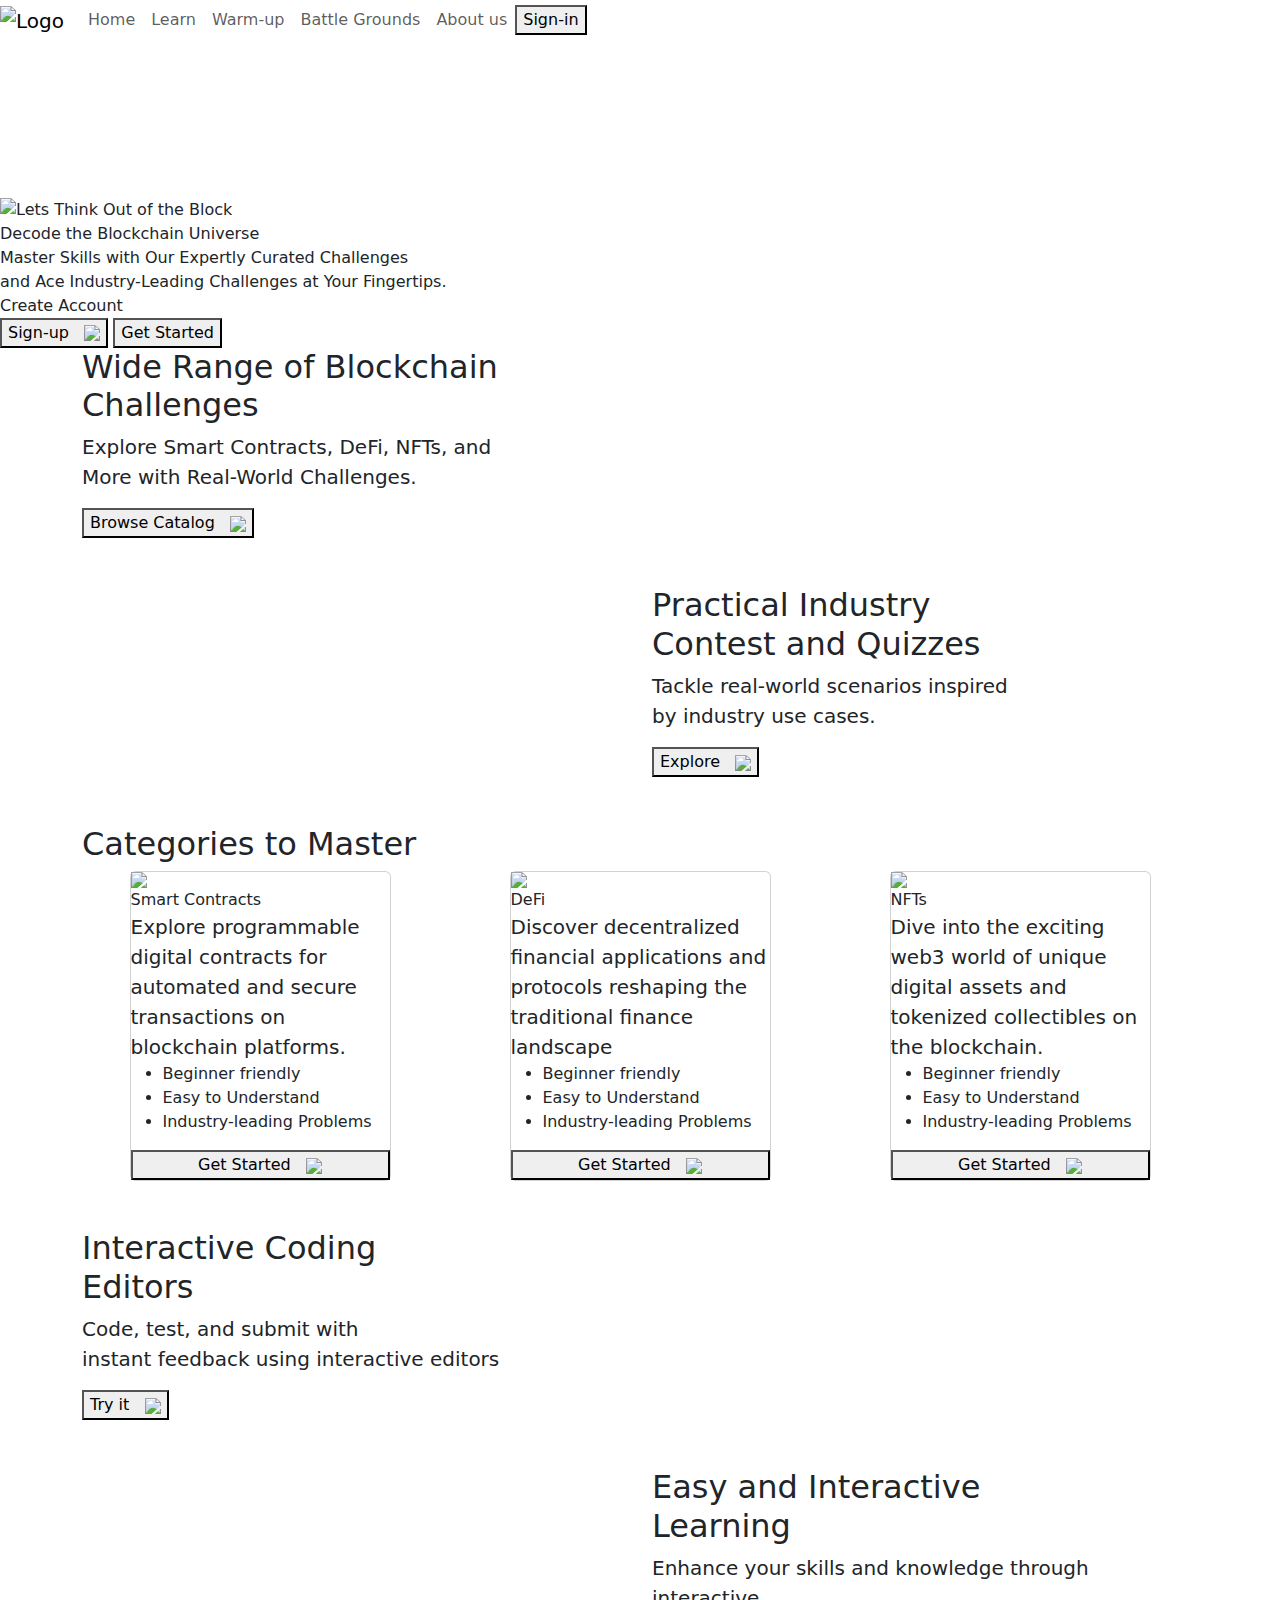
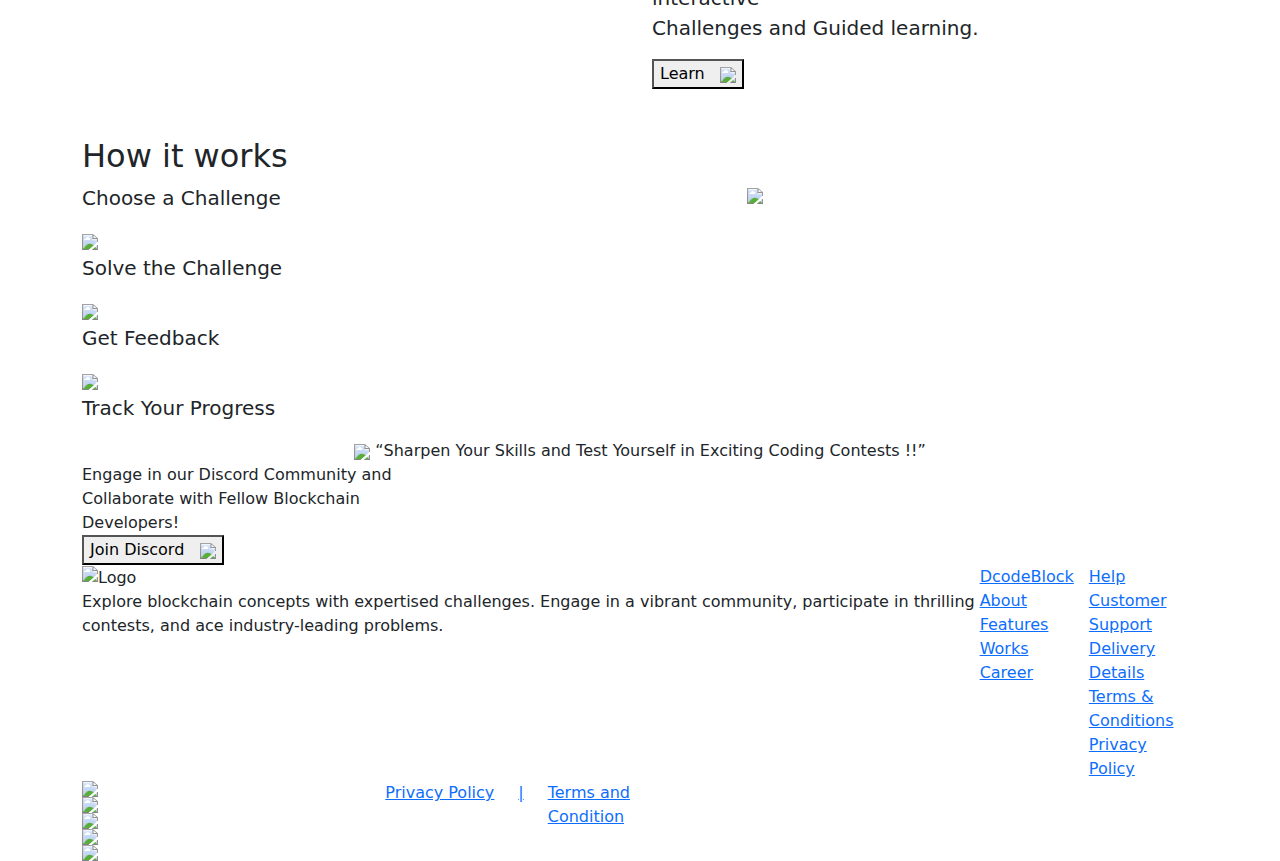
==== HeroPage/index.html @ be090e19 "Create index.html" ====
<!DOCTYPE html>
<html lang="en">
<head>
  <meta charset="UTF-8">
  <meta http-equiv="X-UA-Compatible" content="IE=edge">
  <meta name="viewport" content="width=device-width, initial-scale=1.0, shrink-to-fit=no">
  <link rel="preconnect" href="https://fonts.googleapis.com">
<link rel="preconnect" href="https://fonts.gstatic.com" crossorigin>
<link href="https://fonts.googleapis.com/css2?family=Poppins:ital,wght@0,100;0,200;0,300;0,400;0,500;0,600;0,700;0,800;0,900;1,100;1,200;1,300;1,400;1,500;1,600;1,700;1,800;1,900&display=swap" rel="stylesheet">

<link rel="preconnect" href="https://fonts.googleapis.com">
<link rel="preconnect" href="https://fonts.gstatic.com" crossorigin>
<link href="https://fonts.googleapis.com/css2?family=Plus+Jakarta+Sans:ital,wght@0,200..800;1,200..800&family=Poppins:ital,wght@0,100;0,200;0,300;0,400;0,500;0,600;0,700;0,800;0,900;1,100;1,200;1,300;1,400;1,500;1,600;1,700;1,800;1,900&display=swap" rel="stylesheet">

<link rel="preconnect" href="https://fonts.googleapis.com">
<link rel="preconnect" href="https://fonts.gstatic.com" crossorigin>
<link href="https://fonts.googleapis.com/css2?family=Overlock+SC&display=swap" rel="stylesheet">

<link href="https://cdn.jsdelivr.net/npm/bootstrap@5.3.3/dist/css/bootstrap.min.css" rel="stylesheet" integrity="sha384-QWTKZyjpPEjISv5WaRU9OFeRpok6YctnYmDr5pNlyT2bRjXh0JMhjY6hW+ALEwIH" crossorigin="anonymous">

<script src="https://cdn.jsdelivr.net/npm/@popperjs/core@2.11.8/dist/umd/popper.min.js" integrity="sha384-I7E8VVD/ismYTF4hNIPjVp/Zjvgyol6VFvRkX/vR+Vc4jQkC+hVqc2pM8ODewa9r" crossorigin="anonymous"></script>
<script src="https://cdn.jsdelivr.net/npm/bootstrap@5.3.3/dist/js/bootstrap.min.js" integrity="sha384-0pUGZvbkm6XF6gxjEnlmuGrJXVbNuzT9qBBavbLwCsOGabYfZo0T0to5eqruptLy" crossorigin="anonymous"></script>
<script src="https://code.jquery.com/jquery-3.5.1.slim.min.js"></script>
<script src="https://cdn.jsdelivr.net/npm/@popperjs/core@2.5.3/dist/umd/popper.min.js"></script>
<script src="https://stackpath.bootstrapcdn.com/bootstrap/4.5.2/js/bootstrap.min.js"></script>
<!-- Bootstrap CSS -->
<link href="https://cdn.jsdelivr.net/npm/bootstrap@5.3.3/dist/css/bootstrap.min.css" rel="stylesheet" integrity="sha384-QWTKZyjpPEjISv5WaRU9OFeRpok6YctnYmDr5pNlyT2bRjXh0JMhjY6hW+ALEwIH" crossorigin="anonymous">


<link rel="stylesheet" href="style.css">
  <title>HomePage</title>
</head>
<body>
  
<nav class="navbar navbar-expand-md py-0 bg-custom">
  <a class="navbar-brand py-0" href="#"><img src="imgs/LogodcbBG.png" alt="Logo"></a>
  <button class="navbar-toggler" type="button" data-toggle="collapse" data-target="#navbarNav" aria-controls="navbarNav" aria-expanded="false" aria-label="Toggle navigation">
      <span class="navbar-toggler-icon" style="background-color: white;"></span>
  </button>
  <div class="collapse navbar-collapse" id="navbarNav">
      <ul class="navbar-nav">
          <li class="nav-item">
              <a class="nav-link" href="#">Home</a>
          </li>
          <li class="nav-item">
              <a class="nav-link" href="#">Learn</a>
          </li>
          <li class="nav-item">
              <a class="nav-link" href="#">Warm-up</a>
          </li>
          <li class="nav-item">
              <a class="nav-link" href="#">Battle Grounds</a>
          </li>
          <li class="nav-item">
              <a class="nav-link" href="#">About us</a>
          </li>
      </ul>
      <div class="grpButton">
          <button class="catalog-button d-none d-xxl-inline">Catalog</button>
          <button class="signin-button d-none d-xl-inline">Sign-in</button>
      </div>
  </div>
</nav>


<div class="heroSection">
  <video autoplay loop muted plays-inline class="bg-video">
  <source src="imgs/bgvideodcb.mp4" type="video/mp4" autoplay>
</video>

  <div class="ThinkBlock img-fluid"> <img src="imgs/heading.svg" alt="Lets Think Out of the Block">
  </div>
  <div class="HeadDescription">Decode the Blockchain Universe<br>
    Master Skills with Our Expertly Curated Challenges<br>
    and Ace Industry-Leading Challenges at Your Fingertips.</div>
  <div class="ButTop">Create Account</div>
  <div class="headgrpBut">
    <button class="HeroSignup">Sign-up&nbsp;&nbsp;&nbsp;<span><img src="imgs/arrow.svg"></span></button>
    <button class="GetStarted">Get Started</button>
  </div>
</div>

<section id="sec1" class="bg-img-sec2">
  <div class="container">
    <div id="sec1-1" class="row align-items-center content">
      <div class="col-lg-6 mb-5 order-2 order-lg-1">
          <h2>Wide Range of Blockchain<br>
              Challenges</h2>
          <p class="lead">Explore Smart Contracts, DeFi, NFTs, and<br>
              More with Real-World Challenges.</p>
          <button class="comButton">Browse Catalog&nbsp;&nbsp;&nbsp;<span><img src="imgs/arrow.svg"></span></button>
      </div>
      <div class="col-lg-6 secImg-right order-1 order-lg-2">
          <img src="imgs/kidcoding.png" alt="" class="img-fluid">
      </div>
    </div>

    <div id="sec1-2" class="row align-items-center justify-content-center">
      <div class="col-lg-6 secImg-right">
          <img src="imgs/img2sec1.png" alt="" class="img-fluid">
      </div>
      <div class="practicalDesc col-lg-6 ml-5 mb-5">
        <h2>Practical Industry<br>
          Contest and Quizzes</h2>
        <p class="lead">Tackle real-world scenarios inspired<br>
          by industry use cases.</p>
        <button class="comButton">Explore&nbsp;&nbsp;&nbsp;<span><img src="imgs/arrow.svg"></span></button>
      </div>
    </div>
  </div>
</section>

<section id="cardSection">
  <div class="container">
    <h2>Categories to Master</h2>

          <div class="row justify-content-center">

            <div class="col-md-3 mb-5 ">
              <div class="card">
                <img src="imgs/imgcard1.svg" class="cardImg">
            <div class="cardName">Smart Contracts</div>
            <div class="cardDesc lead">Explore programmable digital contracts
              for automated and secure transactions
              on blockchain platforms.</div>
              <ul>
                <li>Beginner friendly</li>
                <li>Easy to Understand</li>
                <li>Industry-leading Problems</li>
              </ul>
              <button class="cardButton">Get Started&nbsp;&nbsp;&nbsp;<span><img src="imgs/arrow.svg"></span></button>
              </div>
            </div>
            <!-- Card 2 -->
            <div class="col-md-3 mb-5 offset-md-1">
              <div class="card">
                <img src="imgs/imgcard2.svg" class="cardImg">
            <div class="cardName">DeFi</div>
            <div class="cardDesc lead">Discover decentralized financial
              applications and protocols reshaping
              the traditional finance landscape</div>
              <ul>
                <li>Beginner friendly</li>
                <li>Easy to Understand</li>
                <li>Industry-leading Problems</li>
              </ul>
              <button class="cardButton">Get Started&nbsp;&nbsp;&nbsp;<span><img src="imgs/arrow.svg"></span></button>
              </div>
            </div>
            <!-- Card 3 -->
            <div class="col-md-3 mb-5 offset-md-1">
              <div class="card">
                <img src="imgs/imgcard3.svg" class="cardImg">
            <div class="cardName">NFTs</div>
            <div class="cardDesc lead">Dive into the exciting web3 world of unique digital
              assets and tokenized collectibles
              on the blockchain.</div>
              <ul>
                <li>Beginner friendly</li>
                <li>Easy to Understand</li>
                <li>Industry-leading Problems</li>
              </ul>
              <button class="cardButton">Get Started&nbsp;&nbsp;&nbsp;<span><img src="imgs/arrow.svg"></span></button>
              </div>
            </div>
          </div>
        </div>

</section>

<section id="sec2" class="bg-img-sec2">
  <div class="container">
    <div id="sec2-1" class="row align-items-center content">
      <div class="col-lg-6 mb-5 order-2 order-lg-1">
          <h2>Interactive Coding<br>
            Editors</h2>
          <p class="lead">Code, test, and submit with<br>
            instant feedback using interactive editors</p>
          <button class="comButton">Try it&nbsp;&nbsp;&nbsp;<span><img src="imgs/arrow.svg"></span></button>
      </div>
      <div class="col-lg-6 order-1 order-lg-2">
          <img src="imgs/editor.svg" alt="" class="img-fluid">
      </div>
    </div>

    <div id="sec2-2" class="row align-items-center justify-content-center">
      <div class="col-lg-6 secImg">
          <img src="imgs/img-1.png" alt="" class="img-fluid">
      </div>
      <div class="editor col-lg-6 ml-5 mb-5">
        <h2>Easy and Interactive<br>
          Learning</h2>
        <p class="lead">Enhance your skills and knowledge through interactive<br>
          Challenges and Guided learning.</p>
        <button class="comButton">Learn&nbsp;&nbsp;&nbsp;<span><img src="imgs/arrow.svg"></span></button>
      </div>
    </div>
  </div>
</section>

<section id="motoSection">
  <div class="container">
    <h2>How it works</h2>

          <div class="row justify-content-center">
            <div class="col-md-7">
              <div class="processflow">
                <p class="lead">Choose a Challenge</p>
                <img src="imgs/Arr1.svg">
                <p class="lead">Solve the Challenge</p>
                <img src="imgs/Arr1.svg">
                <p class="lead">Get Feedback</p>
                <img src="imgs/Arr1.svg">
                <p class="lead">Track Your Progress</p>
              </div>
            </div>

            <div class="col-md-5">
            <img src="imgs/Phrase.svg" class="phrase img-fluid">
            </div>
</div>

<div class="row justify-content-center">
    <div class="quote text-center">
      <span><img src="imgs/quotecomma.png" class="top-left-image"></span>
      <span class="quote-text">“Sharpen Your Skills and Test Yourself in Exciting Coding Contests !!”</span>
    </div>
  </div>
</div>
</section>

<section id="discord">
  <div class="container">
    <div class="comText">Engage in our Discord Community and<br>Collaborate with Fellow Blockchain<br>Developers!</div>
    <button class="comButton">Join Discord&nbsp;&nbsp;&nbsp;<span><img src="imgs/arrow.svg"></span></button>
  </div>
</section>


<section id="footer">
  <div class="container">
    <div class="info">

      <div class="row col-md-12">
        <div class="footer-content d-flex justify-content-between">
          <div class="logoDesc">
            <img src="imgs/LogodcbBG.png" alt="Logo" class="footerLogo">
            <p>Explore blockchain concepts with expertised challenges. Engage in a vibrant community, participate in thrilling contests, and ace industry-leading problems.</p>
          </div>
          <div class="grpclicks">
            <div class="row">
              <div class="col-md-6 more-info">
                <div class="click-upsHead"><a href="#">DcodeBlock</a></div>
                <div class="click-ups"><a href="#">About</a></div>
                <div class="click-ups"><a href="#">Features</a></div>
                <div class="click-ups"><a href="#">Works</a></div>
                <div class="click-ups"><a href="#">Career</a></div>
              </div>
              <div class="col-md-6 more-info">
                <div class="click-upsHead"><a href="#">Help</a></div>
                <div class="click-ups"><a href="#">Customer Support</a></div>
                <div class="click-ups"><a href="#">Delivery Details</a></div>
                <div class="click-ups"><a href="#">Terms & Conditions</a></div>
                <div class="click-ups"><a href="#">Privacy Policy</a></div>
              </div>
            </div>
          </div>
        </div>
      </div>
      <div class="row endFooter">
        <div class="col-3 row socials">
          <img src="imgs/insta.svg" class="logos">
          <img src="imgs/facebook.svg" class="logos">
          <img src="imgs/twitter.svg" class="logos">
          <img src="imgs/linkedin.svg" class="logos">
          <img src="imgs/youtube.svg" class="logos">
        </div>
        <div class="col-4 TnC">
          <div class="row">
            <div class="col text-end"><a href="#">Privacy Policy</a></div>
            <div class="col-auto"><a href="#">|</a></div>
            <div class="col text-start"><a href="#">Terms and Condition</a></div>
          </div>
        </div>
      </div>
    </div>
  </div>
</section>
<script src="https://code.jquery.com/jquery-3.6.0.min.js"></script>
<script src="https://cdn.jsdelivr.net/npm/bootstrap@5.3.3/dist/js/bootstrap.bundle.min.js"></script>
</body>
</html>
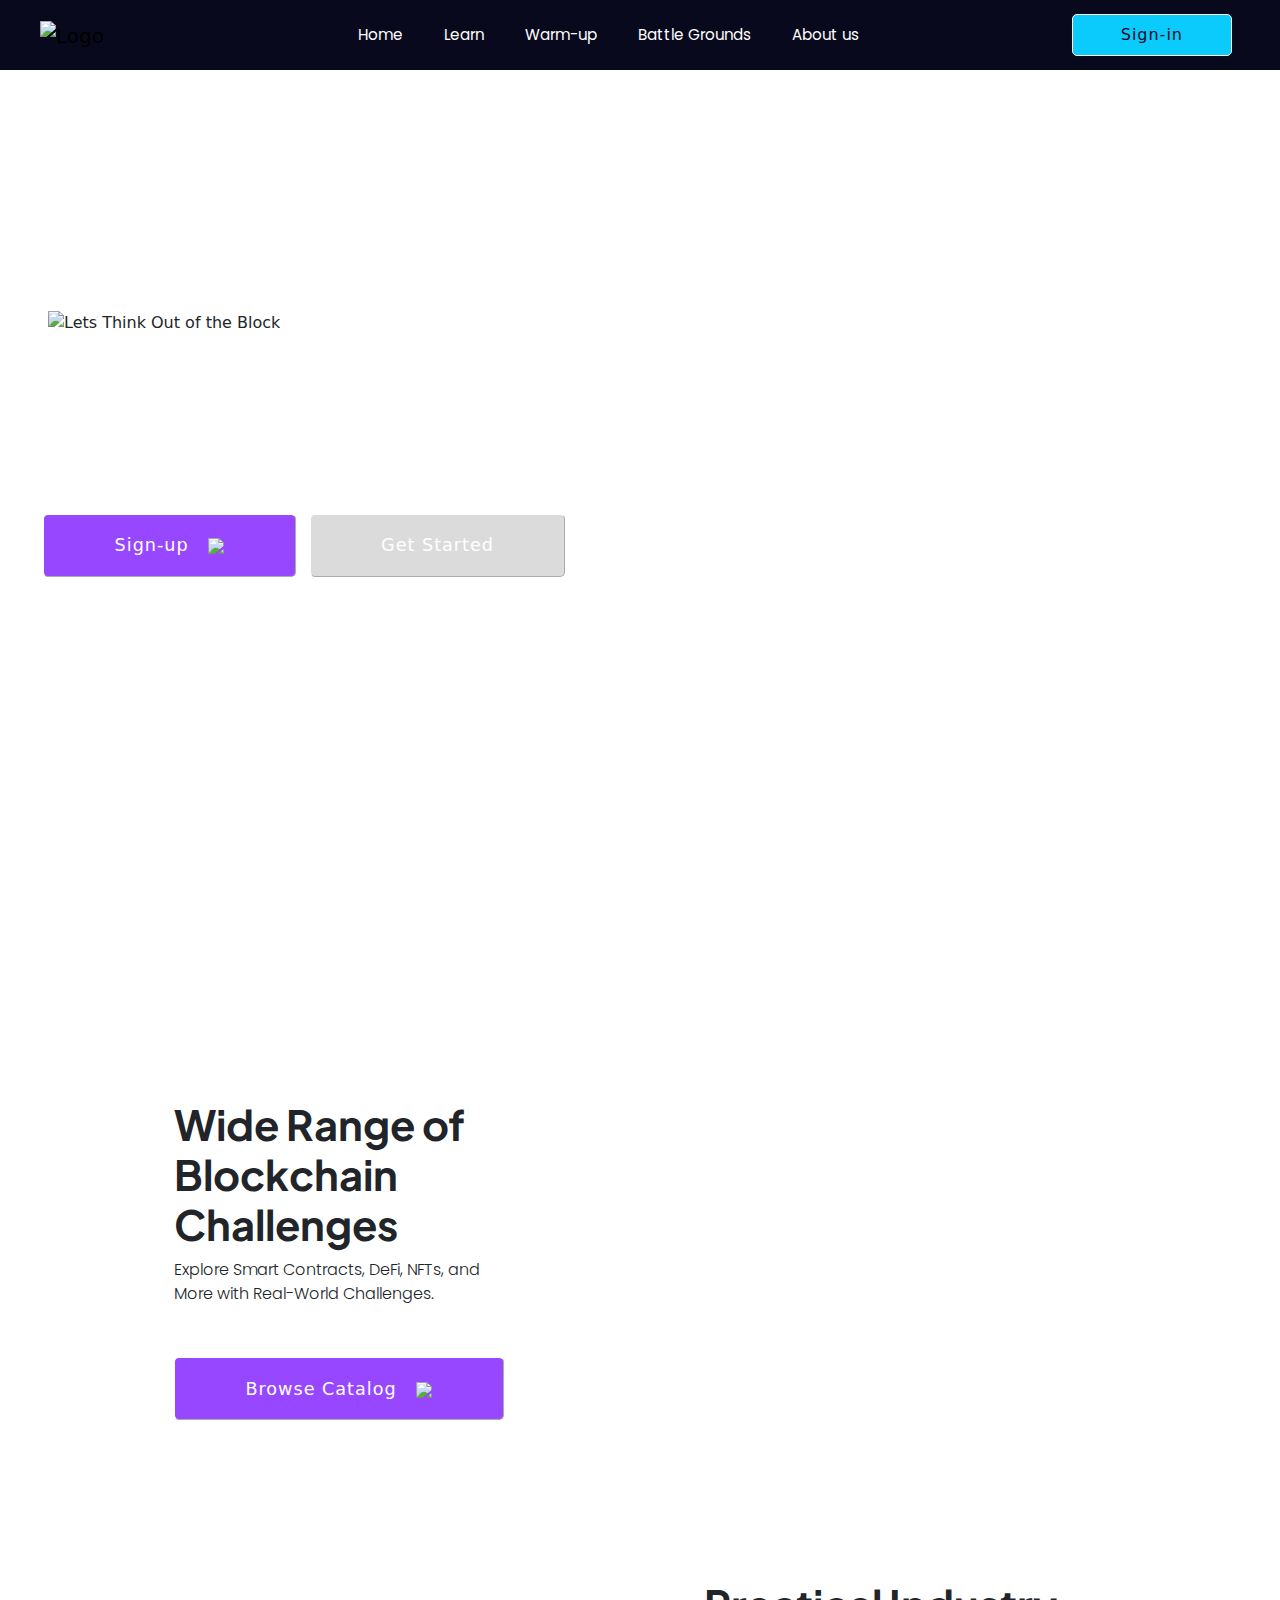
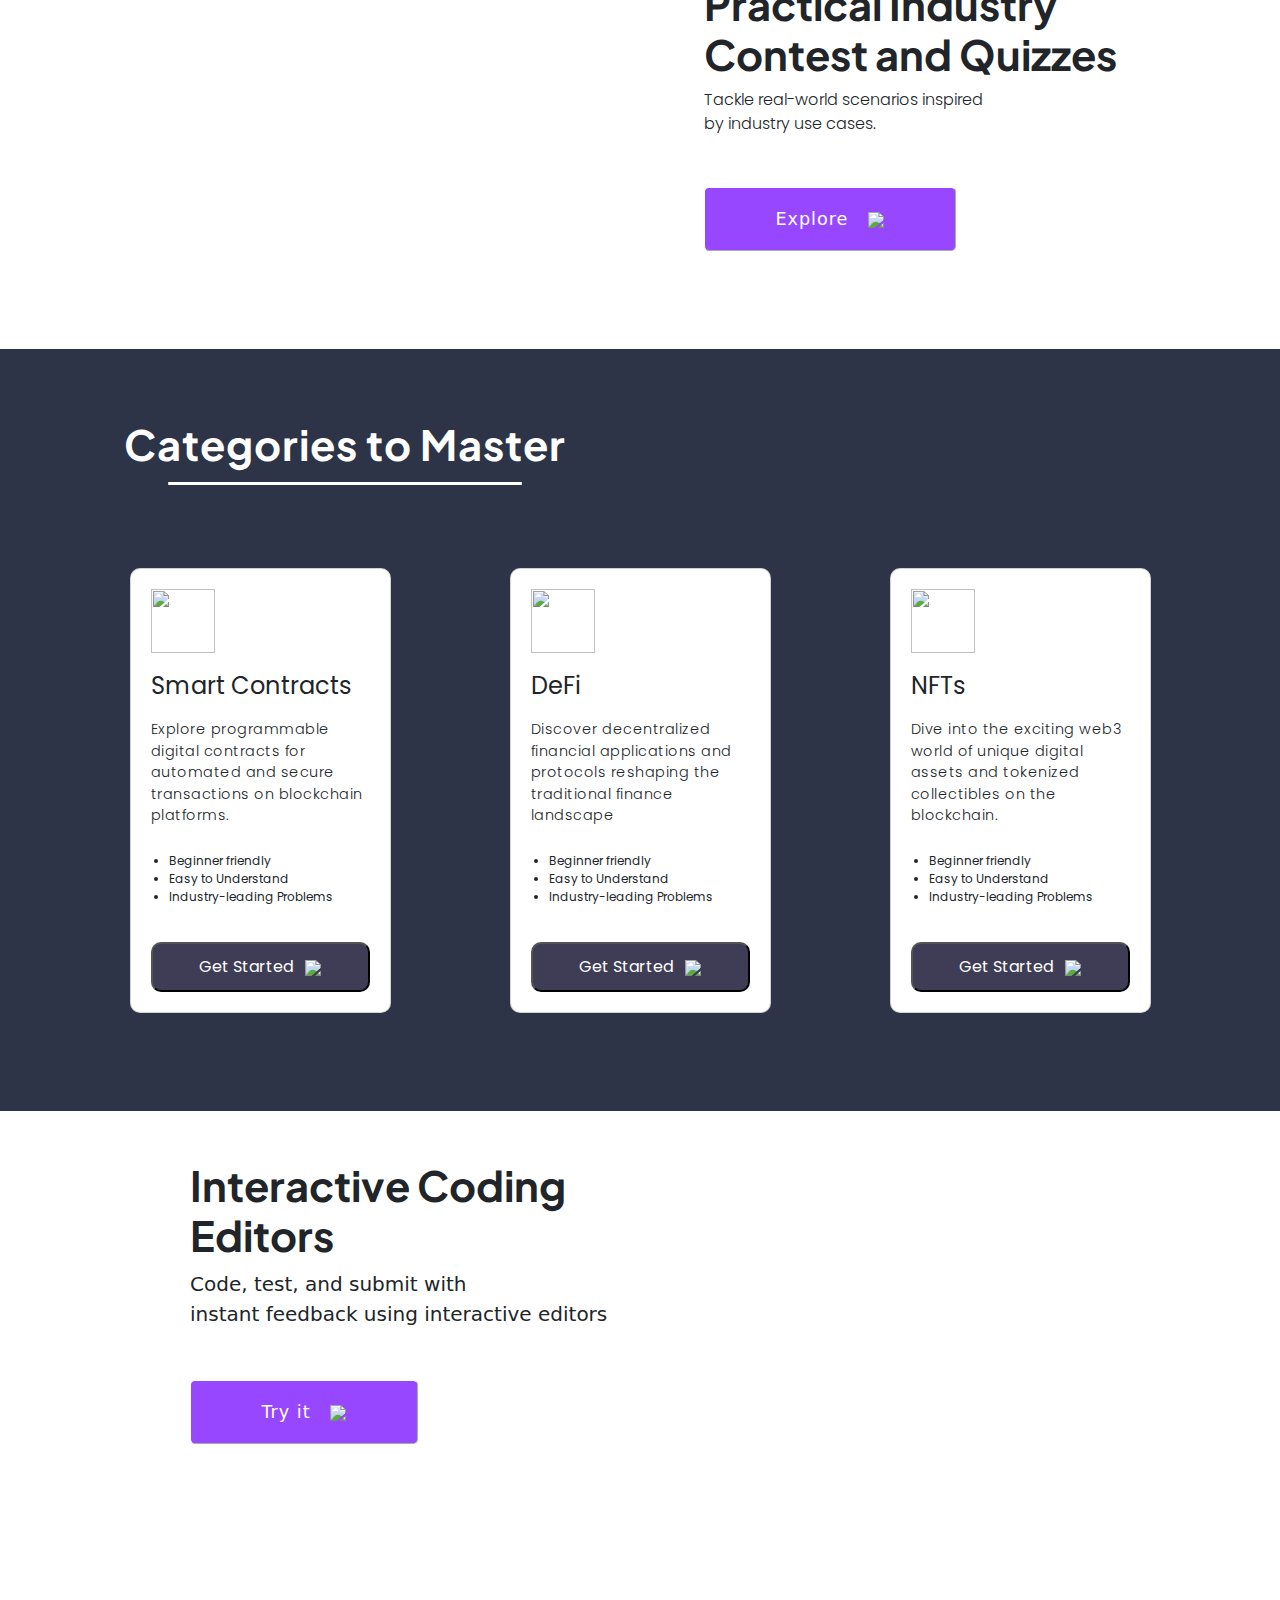
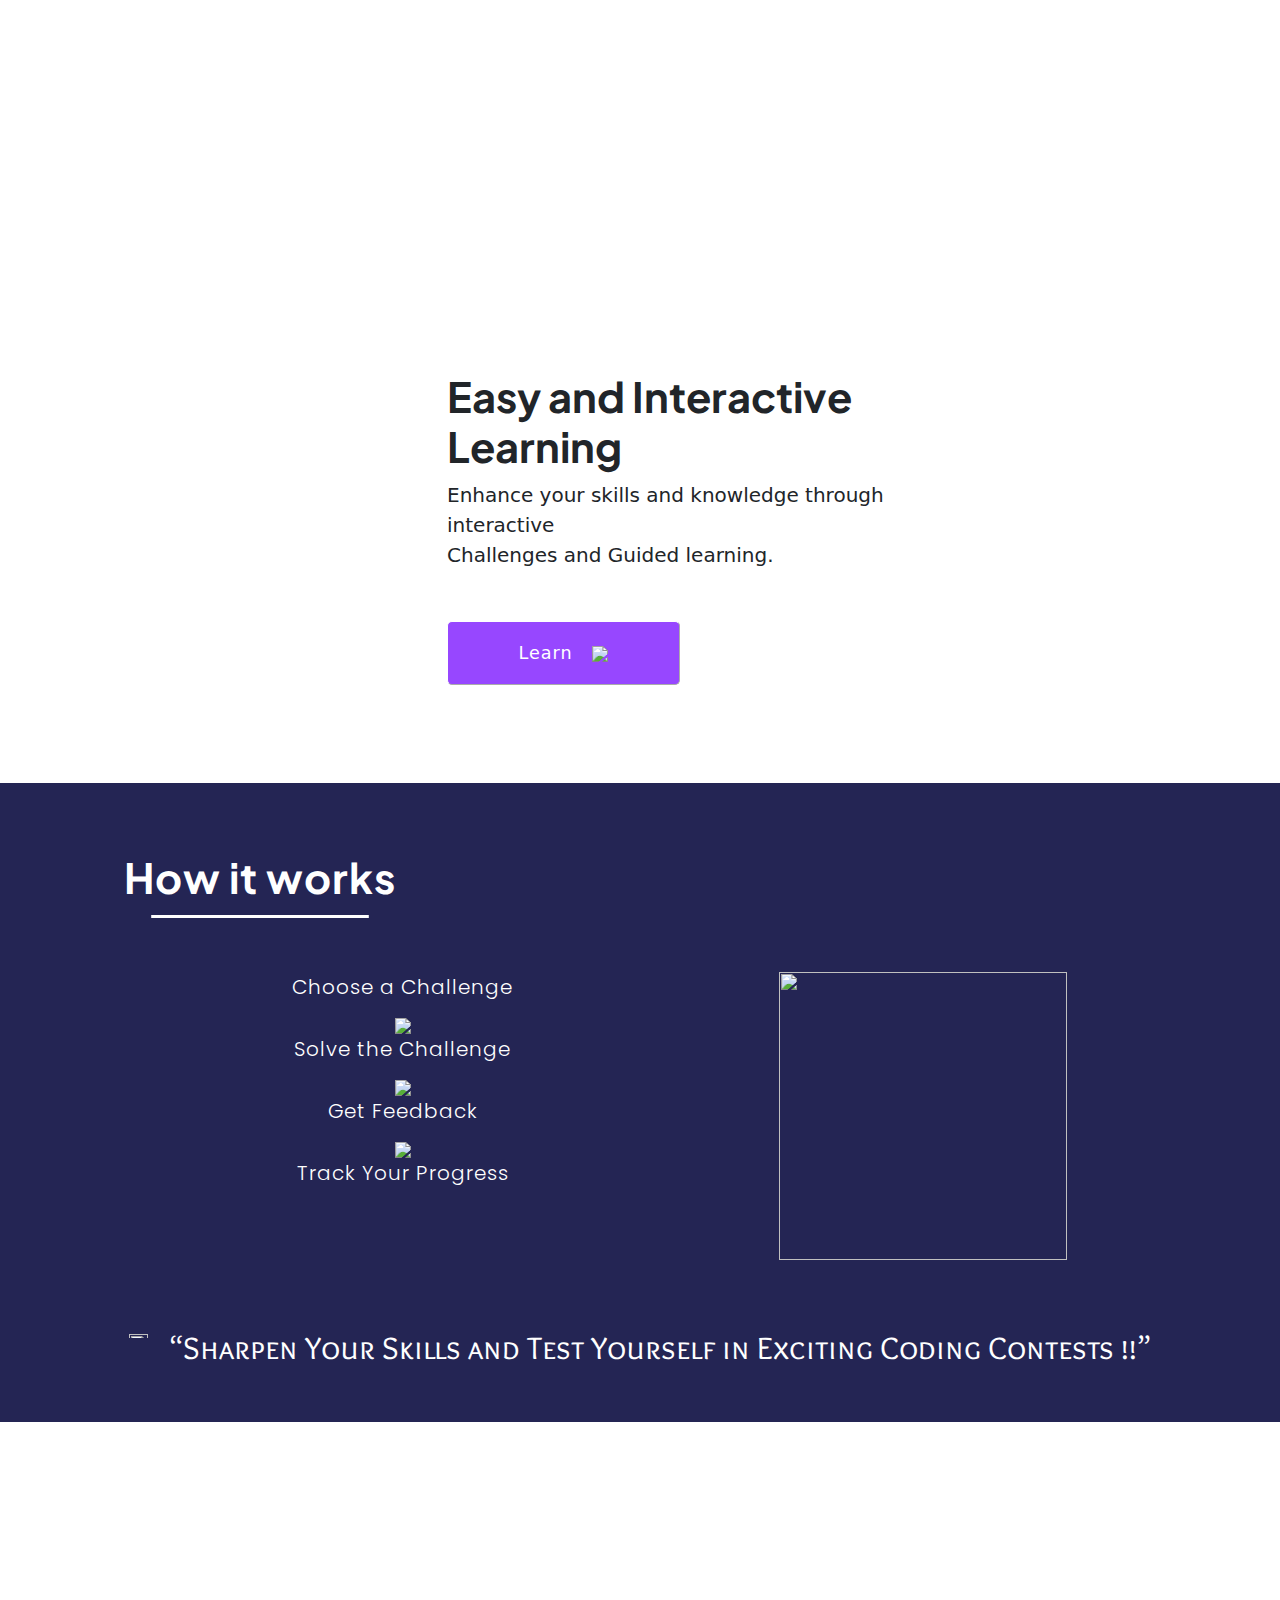
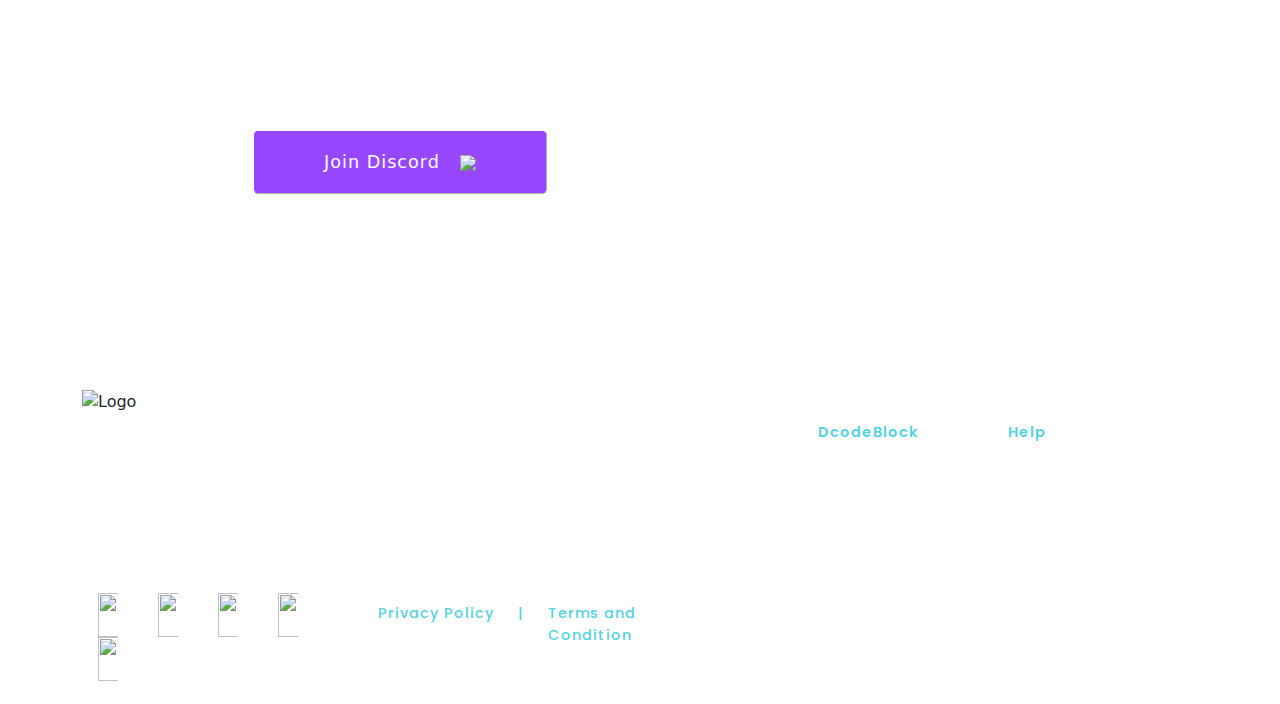
==== commit 05d6026c: "Update index.html" ====
--- a/HeroPage/index.html
+++ b/HeroPage/index.html
@@ -258,7 +258,7 @@
               </div>
               <div class="col-md-6 more-info">
                 <div class="click-upsHead"><a href="#">Help</a></div>
-                <div class="click-ups"><a href="#">Customer Support</a></div>
+                <div class="click-ups"><a href="#">Customer-Support</a></div>
                 <div class="click-ups"><a href="#">Delivery Details</a></div>
                 <div class="click-ups"><a href="#">Terms & Conditions</a></div>
                 <div class="click-ups"><a href="#">Privacy Policy</a></div>
--- a/HeroPage/style.css
+++ b/HeroPage/style.css
@@ -0,0 +1,551 @@
+.bg-custom {
+  background-color: #09091D;
+}
+
+.navbar {
+  height: 70px;
+}
+.navbar-brand img {
+  margin-left:2em;
+  width: 300px;
+  height: 70px;
+}
+
+.navbar-nav{
+  margin-left:auto;
+  margin-right:auto;
+}
+.navbar-nav .nav-link {
+  color: #FFFFFF;
+  font-family: "Poppins", sans-serif;
+  font-style: normal;
+  font-size: 0.95rem;
+  margin-left:25px;
+}
+.navbar-nav .nav-link:hover {
+  text-decoration: underline;
+  transition: text-decoration 5s;
+}
+
+
+.heroSection {
+  position: relative;
+  overflow: hidden;
+  height: 100vh;
+}
+
+.bg-video {
+  position: absolute;
+  top: 0;
+  left: 0;
+  width: 100%;
+  height: 100%;
+  object-fit: cover;
+  z-index: -1;
+}
+
+.content {
+  position: relative;
+  z-index: 1;
+}
+
+@media (min-aspect-ratio: 16/9) {
+  .bg-video {
+    width: 100%;
+    height: auto;
+  }
+}
+
+@media (max-aspect-ratio: 16/9) {
+  .bg-video {
+    width: auto;
+    height: 100%;
+  }
+}
+
+@media (max-width: 1200px) {
+  .heroSection {
+    height: 822px;
+  }
+}
+
+
+.catalog-button {
+  background-color: transparent;
+  color: #FFFFFF;
+  letter-spacing:1px ;
+  font-weight: 500;
+  padding: 0.5em 3em;
+  border: 0.2px solid #FFFFFF;
+  border-radius: 5px;
+  margin-right: 0.625em;
+}
+.catalog-button:hover{
+  background-color: #1B72A8;
+  letter-spacing: 1px;
+  font-weight: 500;
+  padding: 0.5em 3em;
+  border: 0.2px solid #FFFFFF;
+  border-radius: 5px;
+  margin-right: 0.625em;
+}
+.grpButton{
+  margin-right:3em;
+}
+
+.signin-button {
+  background-color: #0BCAFC;
+  border: 0.2px solid #FFFFFF;
+  font-size: 1em;
+  font-weight: 500;
+  letter-spacing: 1px;
+  border-radius: 5px;
+  color: #09091D;
+  padding: 0.5em 3em;
+}
+.signin-button:hover {
+  background-color: #587DBD;
+  border: 0.2px solid #FFFFFF;
+  font-weight: 500;
+  letter-spacing: 1px;
+  border-radius: 5px;
+  color: #FFFFFF;
+  padding: 0.5em 3em;
+}
+@media (max-width: 767.98px) {
+  .navbar-nav {
+      display: none;
+  }
+}
+
+
+.ThinkBlock{
+  padding-top: 15em;
+  margin-left: 3em;
+
+}
+.HeadDescription{
+  font-size:1em;
+  height:1.5em;
+  letter-spacing:1px;
+  margin-top: 2.2em;
+  margin-bottom: 4.9em;
+  margin-left: 2.5em;
+  font-family: "Poppins", sans-serif;
+  color:#FFFFFF;
+}
+
+.ButTop{
+  font-size:1.4em;
+  margin-left:1.9em;
+  transition: background 0.2s;
+  letter-spacing:1px;
+  font-family: "Poppins", sans-serif;
+  color:#FFFFFF
+
+}
+.headgrpBut{
+  margin-top:0.5em;
+  margin-left: 2.7em;
+}
+.HeroSignup{
+  font-size:1.1em;
+  padding:1em 4em;
+  margin-right: 0.5em;
+  letter-spacing:1px;
+  background-color: #9747FF;
+  color: #FFFFFF;
+  border-width: 1px;
+  border-color: #FFFFFF;
+  border-radius: 5px;
+}
+.HeroSignup:hover{
+  font-size:1.1em;
+  padding:1em 4em;
+  margin-right: 0.5em;
+  letter-spacing:1px;
+  transition: background 0.2s;
+  background-color: #50178C;
+  color: #FFFFFF;
+  border-width: 1px;
+  border-color: #FFFFFF;
+  border-radius: 5px;
+}
+
+.GetStarted{
+  font-size:1.1em;
+  padding:1em 4em;
+  letter-spacing:1px;
+  background-color: #7c7c7c47;
+  color: #FFFFFF;
+  border-width: 1px;
+  border-color: #FFFFFF;
+  border-radius: 5px;
+}
+
+.GetStarted:hover{
+  font-size:1.1em;
+  padding:1em 4em;
+  letter-spacing:1px;
+  transition: background 0.2s;
+  background-color: #9747FF;
+  color: #FFFFFF;
+  border-width: 1px;
+  border-color: #FFFFFF;
+  border-radius: 5px;
+}
+
+#sec1-1{
+  margin-top:5em;
+  margin-left:5em;
+}
+h2{
+  font-family: "Plus Jakarta Sans", sans-serif;
+  font-style: normal;
+  font-weight: bolder;
+  font-size: 2.6rem;
+}
+#sec1 p{
+  font-family: "Poppins", sans-serif;
+  font-style: normal;
+  font-size: 1rem;
+}
+.practicalDesc{
+  margin-top:7em;
+  padding-left: 4em;
+}
+
+.comButton{
+  font-size:1.1em;
+  margin-top: 2em;
+  padding:1em 4em;
+  letter-spacing:1px;
+  transition: background 0.2s;
+  background-color: #9747FF;
+  color: #FFFFFF;
+  border-width: 1px;
+  border-color: #FFFFFF;
+  border-radius: 5px;
+  cursor: pointer;
+}
+
+.comButton{
+  font-size:1.1em;
+  padding:1em 4em;
+  letter-spacing:1px;
+  transition: background 0.4s;
+  background-color: #9747FF;
+  color: #FFFFFF;
+  border-width: 1px;
+  border-color: #FFFFFF;
+  border-radius: 5px;
+  cursor: pointer;
+}
+.comButton:hover{
+  font-size:1.1em;
+  padding:1em 4em;
+  letter-spacing:1px;
+  transition: background 0.4s;
+  background-color: #50178C;
+  color: #FFFFFF;
+  border-width: 1px;
+  border-color: #FFFFFF;
+  border-radius: 5px;
+  cursor: pointer;
+}
+
+#sec1 {
+  background-image: url('imgs/bg-1.png');
+  background-size: cover;
+  background-position: center;
+  background-repeat: no-repeat;
+  padding: 50px;
+
+}
+
+#cardSection {
+  padding: 50px 0;
+  background-color: #2D3447;
+}
+
+#cardSection h2 {
+  margin: 0.5em 0 2em 1em;
+  letter-spacing: 1px;
+  color: #FFFF;
+  font-weight: bolder;
+  position: relative;
+  display: inline-block;
+  padding-bottom: 15px;
+}
+
+#cardSection h2::after {
+  content: '';
+  position: absolute;
+  bottom: 0;
+  left: 0;
+  width: 100%;
+  height: 3px;
+  background-color: #FFFFFF;
+  transform-origin: center;
+  transform: scaleX(0.8);
+}
+
+.card {
+  border-width: 1px;
+  border-radius: 10px;
+  padding: 20px;
+  height: 100%;
+}
+
+.cardImg {
+  height: 4em;
+  width: 4em;
+}
+
+.cardName {
+  font-family: "Poppins", sans-serif;
+  font-style: normal;
+  font-size: 1.5em;
+  padding: 15px 0;
+}
+
+.cardDesc {
+  font-family: "Poppins", sans-serif;
+  font-style: normal;
+  font-weight: light;
+  font-size: 0.9em;
+  letter-spacing: 0.5px;
+  padding-bottom: 25px;
+}
+
+#cardSection ul {
+  font-family: "Poppins", sans-serif;
+  font-style: normal;
+  padding-bottom: 20px;
+  font-size: 0.75em;
+  padding-left:18px ;
+}
+
+.cardButton {
+  font-family: "Poppins", sans-serif;
+  font-style: normal;
+  background-color: #3F3D56;
+  color: #FFFFFF;
+  padding: 0.7em 1em;
+  border-radius: 10px;
+}
+
+.cardButton:hover {
+  font-family: "Poppins", sans-serif;
+  font-style: normal;
+  letter-spacing: 0.5px;
+  background-color: #716E96;
+  color: #FFFFFF;
+  padding: 0.7em 1em;
+  border-radius: 10px;
+  transition: all 0.3s;
+  box-shadow:
+    0 1px 0 rgba(255, 255, 255, 0.1),
+    0 2px 0 rgba(255, 255, 255, 0.1),
+    0 2px 3px rgba(0, 0, 0, 0.3),
+    0 4px 0 rgba(0, 0, 0, 0.1);
+}
+
+.secImg{
+  height:28em;
+  width:28em;
+}
+
+.editor{
+  margin-left: 10em;
+}
+#sec2-1{
+  margin-left:6em;
+}
+#sec2-2{
+  margin-top:2em;
+}
+#sec2 {
+  background-image: url('imgs/bg-2.png');
+  background-size: cover;
+  background-position: center;
+  background-repeat: no-repeat;
+  padding: 50px;
+}
+
+#motoSection h2 {
+  margin: 0.5em 0 1.3em 1em;
+  letter-spacing: 1px;
+  color: #FFFF;
+  font-weight: bolder;
+  position: relative;
+  display: inline-block;
+  padding-bottom: 15px;
+}
+
+#motoSection h2::after {
+  content: '';
+  position: absolute;
+  bottom: 0;
+  left: 0;
+  width: 100%;
+  height: 3px;
+  background-color: #FFFFFF;
+  transform-origin: center;
+  transform: scaleX(0.8);
+}
+
+#motoSection {
+  padding: 50px;
+  background-color: #242554;
+}
+
+#motoSection p{
+  color: #FFFFFF;
+  font-family: "Poppins", sans-serif;
+  font-style: normal;
+  margin-top: 0.5em 0;
+  letter-spacing: 1px;
+
+}
+.phrase{
+  width: 18em;
+  height: 18em;
+}
+
+.processflow {
+  display: flex;
+  flex-direction: column;
+  align-items: center;
+}
+
+.arrow {
+  align-self: center;
+}
+
+.phrase{
+  margin-left:2em;
+}
+
+.quote{
+    font-family: "Overlock SC", sans-serif;
+    font-weight: 400;
+    font-style: normal;
+    color: #fff;
+    font-size:2em;
+    align-items: center;
+  }
+  .quote{
+    padding-top:2em;
+  }
+
+  .top-left-image {
+    position: relative;
+    top: -0.9em;
+    left: 1px;
+    height: 0.6em;
+    width: 0.6em;
+  }
+
+  .quote-text {
+    padding-left: 0.5em;
+  }
+
+#discord{
+    background-image: url('imgs/Newsletter.svg');
+    border-radius: 20px;
+    background-position: center;
+    background-repeat: no-repeat;
+    margin-top: 50px;
+}
+.comText{
+  font-family: "Plus Jakarta Sans", sans-serif;
+  font-style: normal;
+  font-weight: bolder;
+  font-size: 1.5rem;
+  color: #fff;
+  letter-spacing:1.5px;
+  padding: 120px 0 5px 7em;
+}
+
+#discord .comButton{
+  margin:25px 0 100px 9.7em;
+}
+
+#footer{
+  background-image: url('imgs/bgbottom.svg');
+  background-size: cover;
+  background-position: center;
+  background-repeat: no-repeat;
+  height: 410px;
+}
+
+.info{
+  padding-top: 6em;;
+}
+
+.footerLogo{
+  height: 4.5em;
+  width: 20em;
+}
+
+#footer p{
+  font-family: "Poppins", sans-serif;
+  font-style: normal;
+  font-weight: 200;
+  margin-left: 1.4em;
+  color: #fff;
+  font-size: 0.8em;
+  letter-spacing: 1px;
+  padding: 0.7em 0 2em 0;
+  max-width: 290px;
+  line-height: 2;
+}
+
+.logos{
+  margin-left: 1em;
+  width: 2.75em;
+  height: 2.75em;
+}
+
+.TnC {
+  font-family: "Poppins", sans-serif;
+  font-style: normal;
+  font-weight: 500;
+  justify-content: center;
+  color: #53D3E0;
+  font-size: 0.9em;
+  letter-spacing: 1px;
+  padding-top: 0.7em;
+}
+
+a {
+  color: inherit; /* Use the color inherited from the parent */
+  text-decoration: none; /* Remove underline */
+}
+
+.grpclicks{
+  margin: 2em 0 0 0;
+}
+
+.more-info{
+  width: 190px;
+  font-family: "Poppins", sans-serif;
+  font-style: normal;
+  font-weight: 300;
+  font-size: 0.9em;
+  letter-spacing: 1px;
+}
+.click-ups{
+  padding-top: 1em;
+  color: #FFFFFF;
+}
+.click-ups:hover{
+  padding-top: 1em;
+  color: #53D3E0;
+}
+
+.click-upsHead{
+  color: #53D3E0;
+  font-weight: 600;
+}
